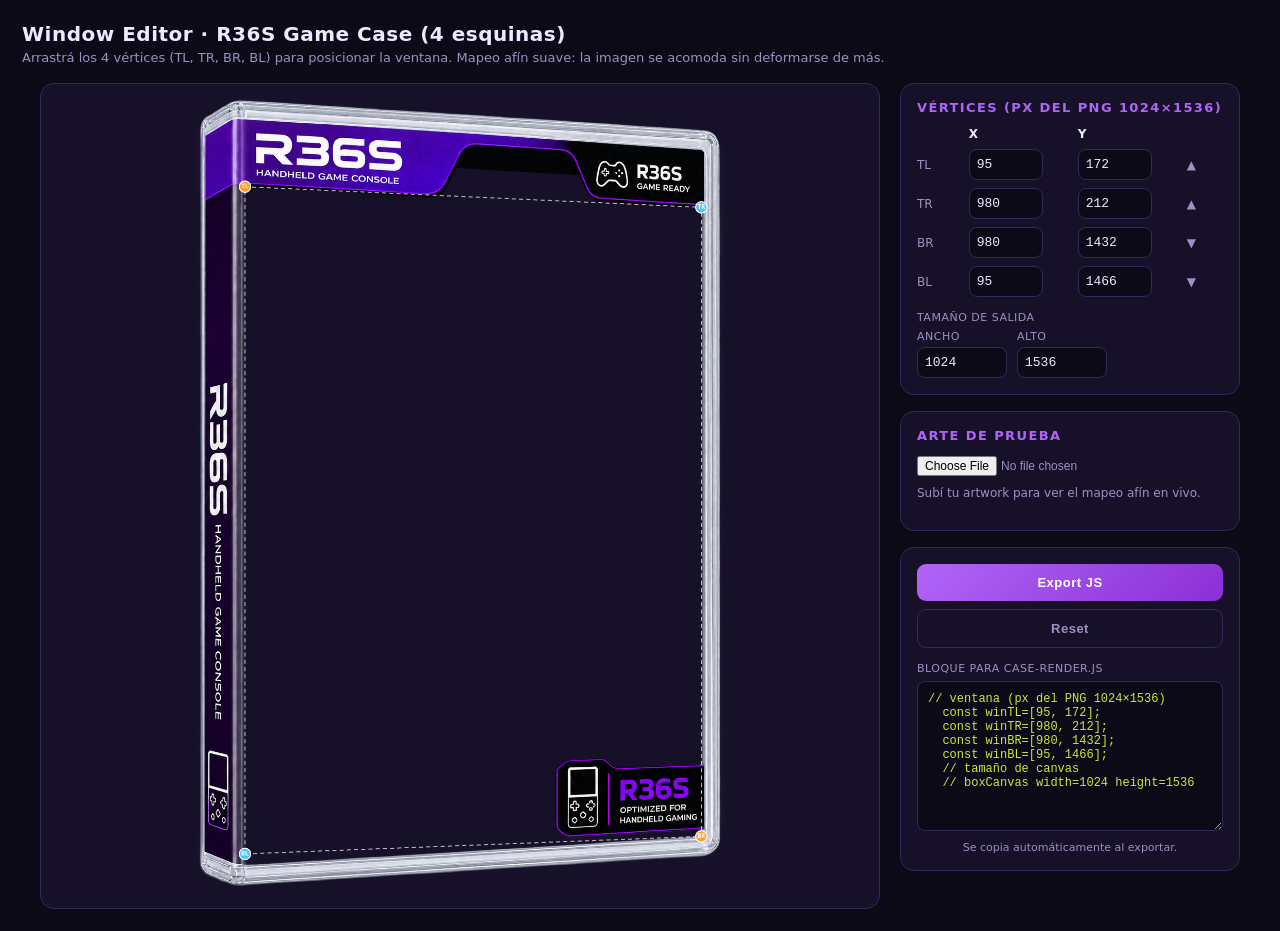
==== window-editor.html @ b883230e "added game cover" ====
<!DOCTYPE html>
<html lang="es">
<head>
<meta charset="UTF-8">
<meta name="viewport" content="width=device-width, initial-scale=1.0">
<title>Window Editor · R36S Case</title>
<style>
  :root{
    --bg:#0d0a18; --panel:#161129; --line:#33285a; --ink:#efe9ff;
    --ink-dim:#9d90c2; --violet:#8b2fd6; --violet-light:#b165f7; --lime:#c7ea3f;
  }
  *{box-sizing:border-box;}
  body{margin:0;padding:22px;background:var(--bg);color:var(--ink);
    font-family:'Segoe UI', system-ui, sans-serif;}
  h1{font-size:20px;margin:0 0 4px;letter-spacing:.5px;}
  .sub{color:var(--ink-dim);font-size:13px;margin:0 0 18px;}
  .wrap{display:grid;grid-template-columns:1fr 340px;gap:20px;max-width:1200px;margin:0 auto;align-items:start;}
  .stage{background:var(--panel);border:1px solid var(--line);border-radius:14px;padding:14px;text-align:center;}
  #stageCanvas{max-width:100%;height:auto;border-radius:8px;}
  .side{display:flex;flex-direction:column;gap:16px;}
  .card{background:var(--panel);border:1px solid var(--line);border-radius:14px;padding:16px;}
  .card h2{font-size:13px;text-transform:uppercase;letter-spacing:1.4px;color:var(--violet-light);margin:0 0 12px;}
  .grid{display:grid;grid-template-columns:repeat(4,auto);gap:8px;align-items:center;font-size:12px;color:var(--ink-dim);}
  .grid input{width:74px;background:#0d0a18;border:1px solid var(--line);color:var(--ink);
    padding:7px;border-radius:8px;font-size:13px;font-family:monospace;}
  .grid input:focus{outline:none;border-color:var(--violet-light);}
  .grid b{color:var(--ink);}
  .row{display:flex;gap:10px;flex-wrap:wrap;align-items:flex-end;}
  .fld{display:flex;flex-direction:column;gap:4px;font-size:11px;color:var(--ink-dim);text-transform:uppercase;letter-spacing:.5px;}
  .fld input{width:90px;background:#0d0a18;border:1px solid var(--line);color:var(--ink);
    padding:7px;border-radius:8px;font-size:13px;font-family:monospace;}
  .lbl{font-size:11px;color:var(--ink-dim);letter-spacing:.5px;text-transform:uppercase;margin:14px 0 6px;}
  button{background:linear-gradient(135deg,var(--violet-light),var(--violet));color:#fff;
    border:none;padding:11px 14px;border-radius:9px;font-weight:700;font-size:13px;
    cursor:pointer;letter-spacing:.5px;width:100%;}
  button.ghost{background:transparent;border:1px solid var(--line);color:var(--ink-dim);margin-top:8px;}
  #out{width:100%;height:150px;background:#0d0a18;border:1px solid var(--line);border-radius:8px;
    color:var(--lime);font-family:monospace;font-size:12px;padding:10px;resize:vertical;white-space:pre;}
  .copy{font-size:11px;color:var(--ink-dim);margin-top:6px;text-align:center;}
  input[type=file]{font-size:12px;color:var(--ink-dim);}
  .hint{font-size:12px;color:var(--ink-dim);line-height:1.5;margin-top:8px;}
  .seg{display:flex;gap:14px;font-size:11px;color:var(--ink-dim);margin-bottom:4px;}
  .k{display:inline-block;width:9px;height:9px;border-radius:50%;margin-right:4px;vertical-align:middle;}
</style>
</head>
<body>
<h1>Window Editor · R36S Game Case (4 esquinas)</h1>
<p class="sub">Arrastrá los 4 vértices (TL, TR, BR, BL) para posicionar la ventana. Mapeo afín suave: la imagen se acomoda sin deformarse de más.</p>

<div class="wrap">
  <div class="stage">
    <canvas id="stageCanvas"></canvas>
  </div>

  <div class="side">
    <div class="card">
      <h2>Vértices (px del PNG 1024×1536)</h2>
      <div class="grid">
        <span></span><span><b>X</b></span><span><b>Y</b></span><span></span>
        <span>TL</span><input id="TLx"><input id="TLy"><span>▲</span>
        <span>TR</span><input id="TRx"><input id="TRy"><span>▲</span>
        <span>BR</span><input id="BRx"><input id="BRy"><span>▼</span>
        <span>BL</span><input id="BLx"><input id="BLy"><span>▼</span>
      </div>
      <div class="lbl">Tamaño de salida</div>
      <div class="row">
        <div class="fld"><label>Ancho</label><input id="outW" type="number" value="1024"></div>
        <div class="fld"><label>Alto</label><input id="outH" type="number" value="1536"></div>
      </div>
    </div>

    <div class="card">
      <h2>Arte de prueba</h2>
      <input type="file" id="artInput" accept="image/*">
      <p class="hint">Subí tu artwork para ver el mapeo afín en vivo.</p>
    </div>

    <div class="card">
      <button id="btnExport">Export JS</button>
      <button class="ghost" id="btnReset">Reset</button>
      <div class="lbl">Bloque para case-render.js</div>
      <textarea id="out" readonly></textarea>
      <div class="copy">Se copia automáticamente al exportar.</div>
    </div>
  </div>
</div>

<script>
(function(){
  'use strict';

  // ---- valores iniciales (esquinas reales del case, igual que case-render.js) ----
  var q = [
    [ 95,  172], // TL  (superior izquierda)
    [980,  212], // TR  (superior derecha)
    [980, 1432], // BR  (inferior derecha)
    [ 95, 1466]  // BL  (inferior izquierda)
  ];
  var outW = 1024, outH = 1536;

  var caseImg = new Image();
  var artImg = null;
  caseImg.onload = start;
  caseImg.src = 'img/cover.png';

  var stage = document.getElementById('stageCanvas');
  var ctx = stage.getContext('2d');
  var NAT_W, NAT_H;
  var dragging = -1;

  function start(){
    NAT_W = caseImg.width; NAT_H = caseImg.height;
    stage.width = NAT_W; stage.height = NAT_H;
    stage.style.maxHeight = '88vh';
    bindInputs();
    draw();
    renderOut();
  }

  function draw(){
    ctx.clearRect(0,0,NAT_W,NAT_H);
    ctx.drawImage(caseImg,0,0);

    // arte mapeado en vivo con warp de cuadrilátero (respeta las 4 esquinas)
    if (artImg){
      var wArt = makeWindowArt();
      if (wArt) drawQuadPerspective(wArt, [q[0],q[1],q[2],q[3]], 150);
      ctx.drawImage(caseImg,0,0); // marco encima
    }

    // contorno
    ctx.lineWidth=2; ctx.strokeStyle='rgba(255,255,255,0.7)';
    ctx.setLineDash([8,6]);
    ctx.beginPath();
    ctx.moveTo(q[0][0],q[0][1]);
    for (var i=1;i<4;i++) ctx.lineTo(q[i][0],q[i][1]);
    ctx.closePath(); ctx.stroke();
    ctx.setLineDash([]);

    var names=['TL','TR','BR','BL'];
    var cols=['#ff9d2e','#4fc3ff','#ff9d2e','#4fc3ff'];
    for (var j=0;j<4;j++){
      ctx.beginPath(); ctx.arc(q[j][0],q[j][1],11,0,Math.PI*2);
      ctx.fillStyle=cols[j]; ctx.fill();
      ctx.lineWidth=2; ctx.strokeStyle='#fff'; ctx.stroke();
      ctx.fillStyle='#fff'; ctx.font='bold 12px monospace';
      ctx.textAlign='center'; ctx.textBaseline='middle';
      ctx.fillText(names[j], q[j][0], q[j][1]);
    }
  }

  // ---- warp de cuadrilátero en perspectiva (franjas finas, sin costuras) ----
  // Respeta las 4 esquinas EXACTAS, igual que case-render.js
  function affineRect(img, sx, sy, sw, sh, lt, rt, lb){
    var o=[lt[0],lt[1]];
    var ux=(rt[0]-lt[0])/sw, uy=(rt[1]-lt[1])/sw;
    var vx=(lb[0]-lt[0])/sh, vy=(lb[1]-lt[1])/sh;
    var br=[rt[0]+(lb[0]-lt[0]), rt[1]+(lb[1]-lt[1])];
    ctx.save();
    ctx.beginPath();
    ctx.moveTo(lt[0],lt[1]); ctx.lineTo(rt[0],rt[1]);
    ctx.lineTo(br[0],br[1]); ctx.lineTo(lb[0],lb[1]);
    ctx.closePath(); ctx.clip();
    ctx.transform(ux,uy,vx,vy, o[0]-ux*sx-vx*sy, o[1]-uy*sx-vy*sy);
    ctx.drawImage(img,0,0);
    ctx.restore();
  }
  function drawQuadPerspective(img, q, strips){
    var iw=img.width, ih=img.height; strips=strips||150;
    var tl=q[0],tr=q[1],br=q[2],bl=q[3];
    function interp(u,v){
      var topx=tl[0]+(tr[0]-tl[0])*u, topy=tl[1]+(tr[1]-tl[1])*u;
      var botx=bl[0]+(br[0]-bl[0])*u, boty=bl[1]+(br[1]-bl[1])*u;
      return [topx+(botx-topx)*v, topy+(boty-topy)*v];
    }
    for (var s=0;s<strips;s++){
      var v0=s/strips, v1=(s+1)/strips;
      var lt=interp(0,v0), rt=interp(1,v0), lb=interp(0,v1);
      affineRect(img, 0, v0*ih, iw, ih/strips, lt, rt, lb);
    }
  }
  // cover-fit del arte a la proporción de la ventana, antes de deformar
  function makeWindowArt(){
    if (!artImg) return null;
    var w=Math.round(q[1][0]-q[0][0]);
    var h=Math.round((q[3][1]+q[2][1])/2 - (q[0][1]+q[1][1])/2);
    var c=document.createElement('canvas'); c.width=Math.max(1,w); c.height=Math.max(1,h);
    var g=c.getContext('2d');
    var iw=artImg.width, ih=artImg.height;
    var sc=Math.max(w/iw, h/ih);
    var dw=iw*sc, dh=ih*sc;
    g.drawImage(artImg,(w-dw)/2,(h-dh)/2,dw,dh);
    return c;
  }

  // ---- arrastrar ----
  function scaledPos(ev){
    var r=stage.getBoundingClientRect();
    return { x:(ev.clientX-r.left)*NAT_W/r.width, y:(ev.clientY-r.top)*NAT_H/r.height };
  }
  stage.addEventListener('mousedown', function(ev){
    var p=scaledPos(ev);
    for (var i=0;i<4;i++) if (Math.hypot(p.x-q[i][0],p.y-q[i][1])<28){ dragging=i; break; }
  });
  window.addEventListener('mousemove', function(ev){
    if (dragging<0) return;
    var p=scaledPos(ev);
    q[dragging]=[Math.round(p.x),Math.round(p.y)];
    syncInputs(); draw(); renderOut();
  });
  window.addEventListener('mouseup', function(){ dragging=-1; });
  stage.addEventListener('touchstart', function(ev){
    var t=ev.touches[0], p=scaledPos(t);
    for (var i=0;i<4;i++) if (Math.hypot(p.x-q[i][0],p.y-q[i][1])<30){ dragging=i; break; }
  },{passive:true});
  stage.addEventListener('touchmove', function(ev){
    ev.preventDefault(); if (dragging<0) return;
    var p=scaledPos(ev.touches[0]);
    q[dragging]=[Math.round(p.x),Math.round(p.y)];
    syncInputs(); draw(); renderOut();
  },{passive:false});
  stage.addEventListener('touchend', function(){ dragging=-1; });

  // ---- inputs ----
  function bindInputs(){
    ['TLx','TLy','TRx','TRy','BRx','BRy','BLx','BLy'].forEach(function(id,i){
      document.getElementById(id).addEventListener('change', function(ev){
        var v=parseInt(ev.target.value,10); if (isNaN(v)) return;
        q[Math.floor(i/2)][i%2]=v; draw(); renderOut();
      });
    });
    document.getElementById('outW').addEventListener('change', function(ev){
      var v=parseInt(ev.target.value,10); if(!isNaN(v)&&v>0){outW=v;renderOut();}
    });
    document.getElementById('outH').addEventListener('change', function(ev){
      var v=parseInt(ev.target.value,10); if(!isNaN(v)&&v>0){outH=v;renderOut();}
    });
  }
  function syncInputs(){
    ['TLx','TLy','TRx','TRy','BRx','BRy','BLx','BLy'].forEach(function(id,i){
      document.getElementById(id).value=q[Math.floor(i/2)][i%2];
    });
    document.getElementById('outW').value=outW;
    document.getElementById('outH').value=outH;
  }

  // ---- arte ----
  document.getElementById('artInput').addEventListener('change', function(ev){
    var f=ev.target.files[0]; if(!f) return;
    var rd=new FileReader();
    rd.onload=function(e){
      var im=new Image();
      im.onload=function(){ artImg=im; draw(); };
      im.src=e.target.result;
    };
    rd.readAsDataURL(f);
  });

  // ---- export ----
  function renderOut(){
    var s='// ventana (px del PNG 1024×1536)\n'
      +'  const winTL=['+q[0][0]+', '+q[0][1]+'];\n'
      +'  const winTR=['+q[1][0]+', '+q[1][1]+'];\n'
      +'  const winBR=['+q[2][0]+', '+q[2][1]+'];\n'
      +'  const winBL=['+q[3][0]+', '+q[3][1]+'];\n'
      +'  // tamaño de canvas\n'
      +'  // boxCanvas width='+outW+' height='+outH;
    document.getElementById('out').value=s;
  }
  document.getElementById('btnExport').addEventListener('click', function(){
    renderOut();
    var t=document.getElementById('out');
    t.select();
    try{ document.execCommand('copy'); }catch(e){}
  });
  document.getElementById('btnReset').addEventListener('click', function(){
    q=[[95,172],[980,212],[980,1432],[95,1466]];
    outW=1024; outH=1536;
    document.getElementById('outW').value=outW;
    document.getElementById('outH').value=outH;
    syncInputs(); draw(); renderOut();
  });

  syncInputs();
})();
</script>
</body>
</html>
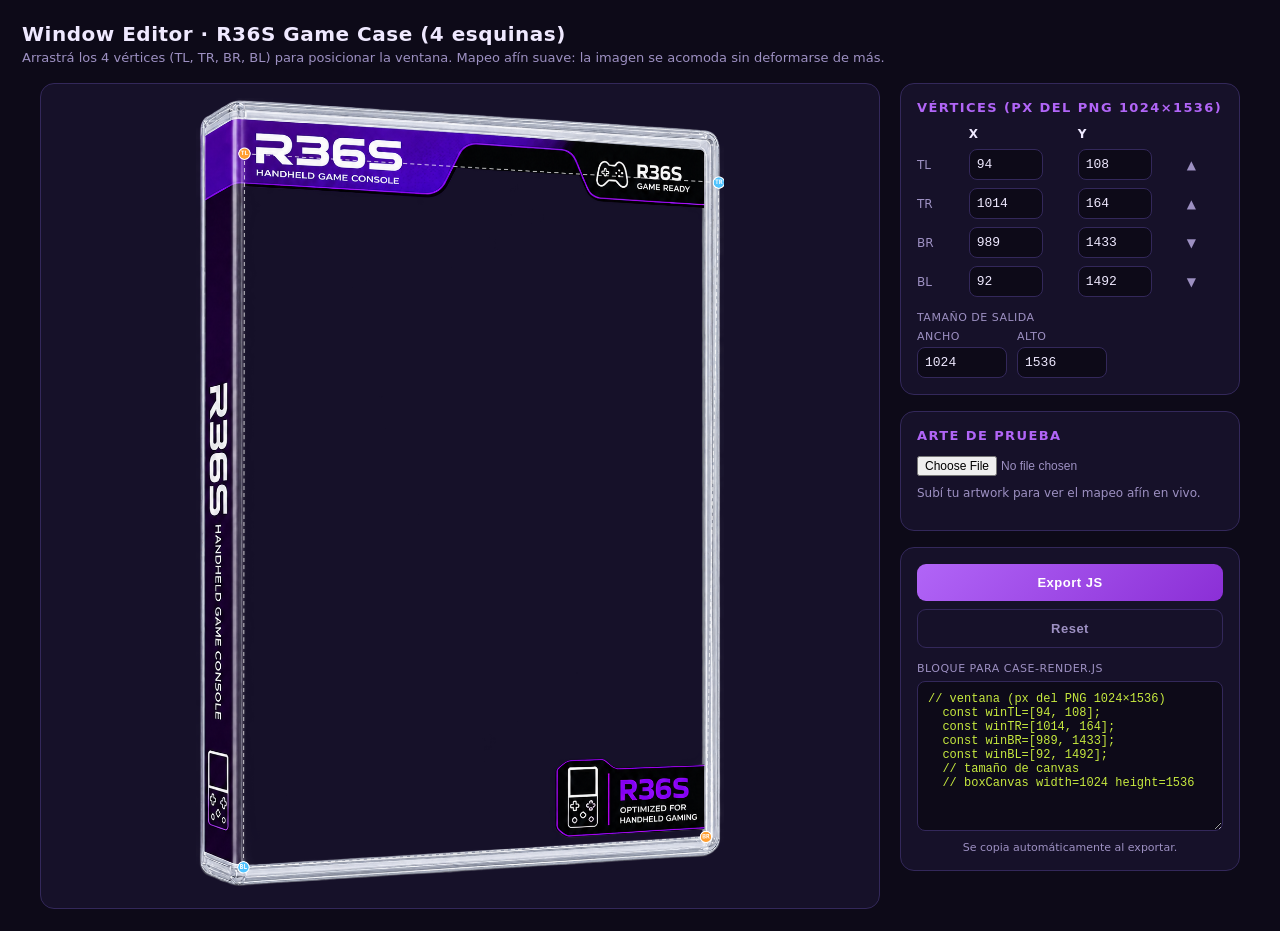
==== commit 5304d736: "added game cover" ====
--- a/window-editor.html
+++ b/window-editor.html
@@ -91,10 +91,10 @@
 
   // ---- valores iniciales (esquinas reales del case, igual que case-render.js) ----
   var q = [
-    [ 95,  172], // TL  (superior izquierda)
-    [980,  212], // TR  (superior derecha)
-    [980, 1432], // BR  (inferior derecha)
-    [ 95, 1466]  // BL  (inferior izquierda)
+    [ 94,  108], // TL  (superior izquierda)
+    [1014, 164], // TR  (superior derecha)
+    [989, 1433], // BR  (inferior derecha)
+    [ 92, 1492]  // BL  (inferior izquierda)
   ];
   var outW = 1024, outH = 1536;
 
@@ -274,7 +274,7 @@
     try{ document.execCommand('copy'); }catch(e){}
   });
   document.getElementById('btnReset').addEventListener('click', function(){
-    q=[[95,172],[980,212],[980,1432],[95,1466]];
+    q=[[94,108],[1014,164],[989,1433],[92,1492]];
     outW=1024; outH=1536;
     document.getElementById('outW').value=outW;
     document.getElementById('outH').value=outH;
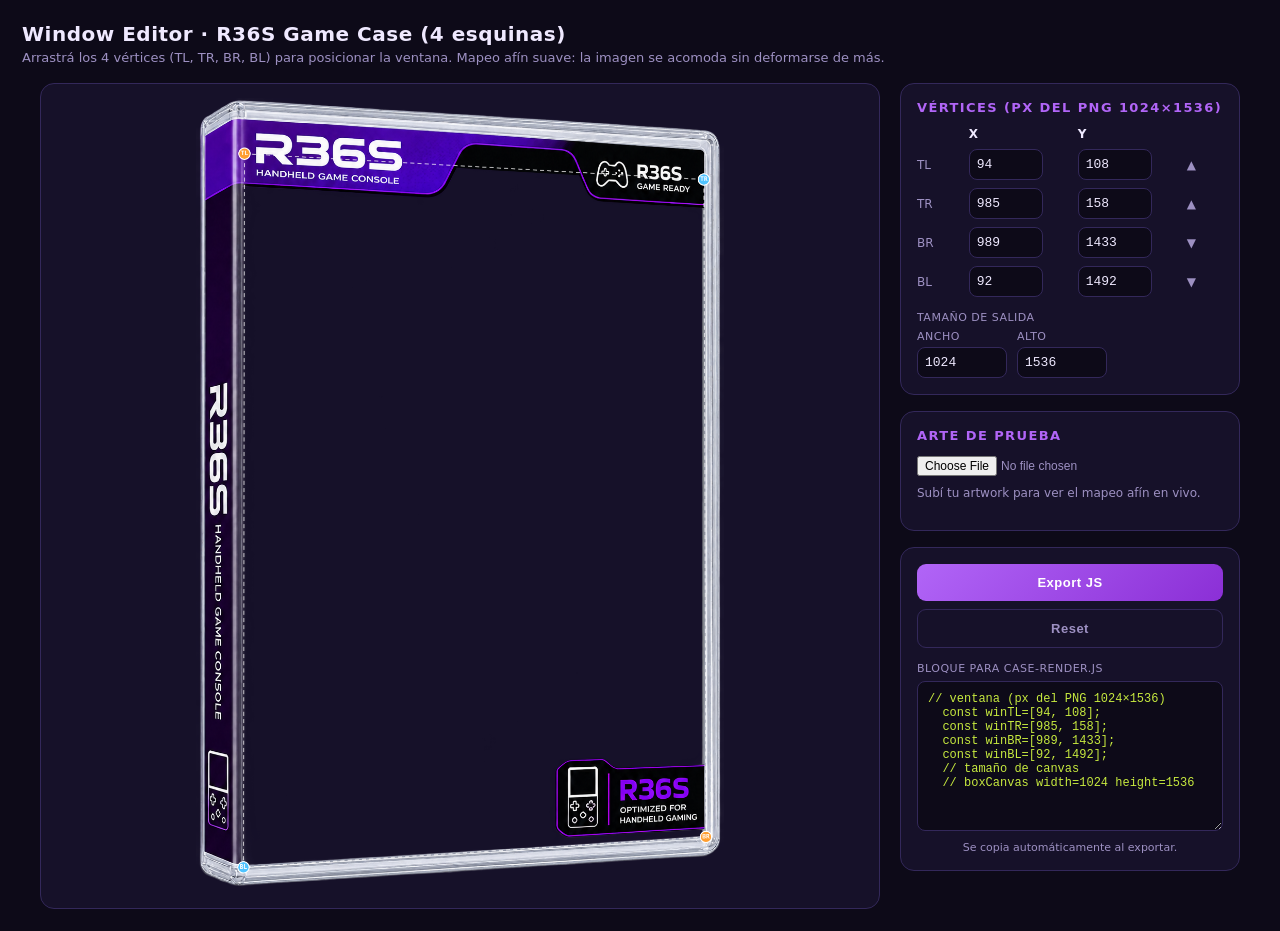
==== commit 99a80e89: "Calibrate case window top-right corner to [985,158] Consistent across Game Case (case-render.js), Cu" ====
--- a/window-editor.html
+++ b/window-editor.html
@@ -92,7 +92,7 @@
   // ---- valores iniciales (esquinas reales del case, igual que case-render.js) ----
   var q = [
     [ 94,  108], // TL  (superior izquierda)
-    [1014, 164], // TR  (superior derecha)
+    [ 985, 158], // TR  (superior derecha)
     [989, 1433], // BR  (inferior derecha)
     [ 92, 1492]  // BL  (inferior izquierda)
   ];
@@ -274,7 +274,7 @@
     try{ document.execCommand('copy'); }catch(e){}
   });
   document.getElementById('btnReset').addEventListener('click', function(){
-    q=[[94,108],[1014,164],[989,1433],[92,1492]];
+    q=[[94,108],[985,158],[989,1433],[92,1492]];
     outW=1024; outH=1536;
     document.getElementById('outW').value=outW;
     document.getElementById('outH').value=outH;
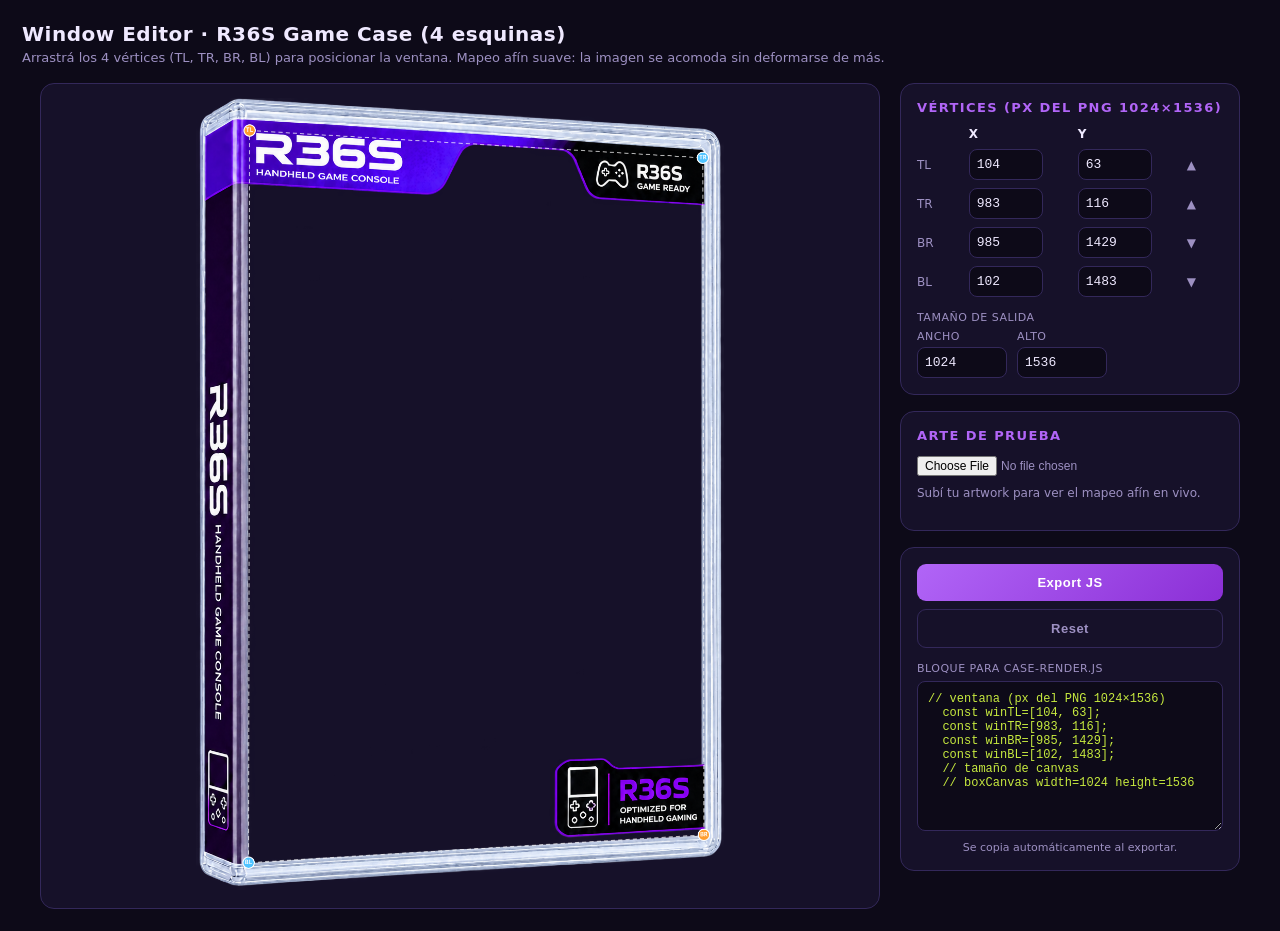
==== commit 9a75bc3e: "Update cover image and recalibrate case window corners New cover.png plus re-tuned window corners fo" ====
--- a/window-editor.html
+++ b/window-editor.html
@@ -91,10 +91,10 @@
 
   // ---- valores iniciales (esquinas reales del case, igual que case-render.js) ----
   var q = [
-    [ 94,  108], // TL  (superior izquierda)
-    [ 985, 158], // TR  (superior derecha)
-    [989, 1433], // BR  (inferior derecha)
-    [ 92, 1492]  // BL  (inferior izquierda)
+    [ 104,  63], // TL  (superior izquierda)
+    [ 983, 116], // TR  (superior derecha)
+    [985, 1429], // BR  (inferior derecha)
+    [ 102, 1483] // BL  (inferior izquierda)
   ];
   var outW = 1024, outH = 1536;
 
@@ -274,7 +274,7 @@
     try{ document.execCommand('copy'); }catch(e){}
   });
   document.getElementById('btnReset').addEventListener('click', function(){
-    q=[[94,108],[985,158],[989,1433],[92,1492]];
+    q=[[104,63],[983,116],[985,1429],[102,1483]];
     outW=1024; outH=1536;
     document.getElementById('outW').value=outW;
     document.getElementById('outH').value=outH;
